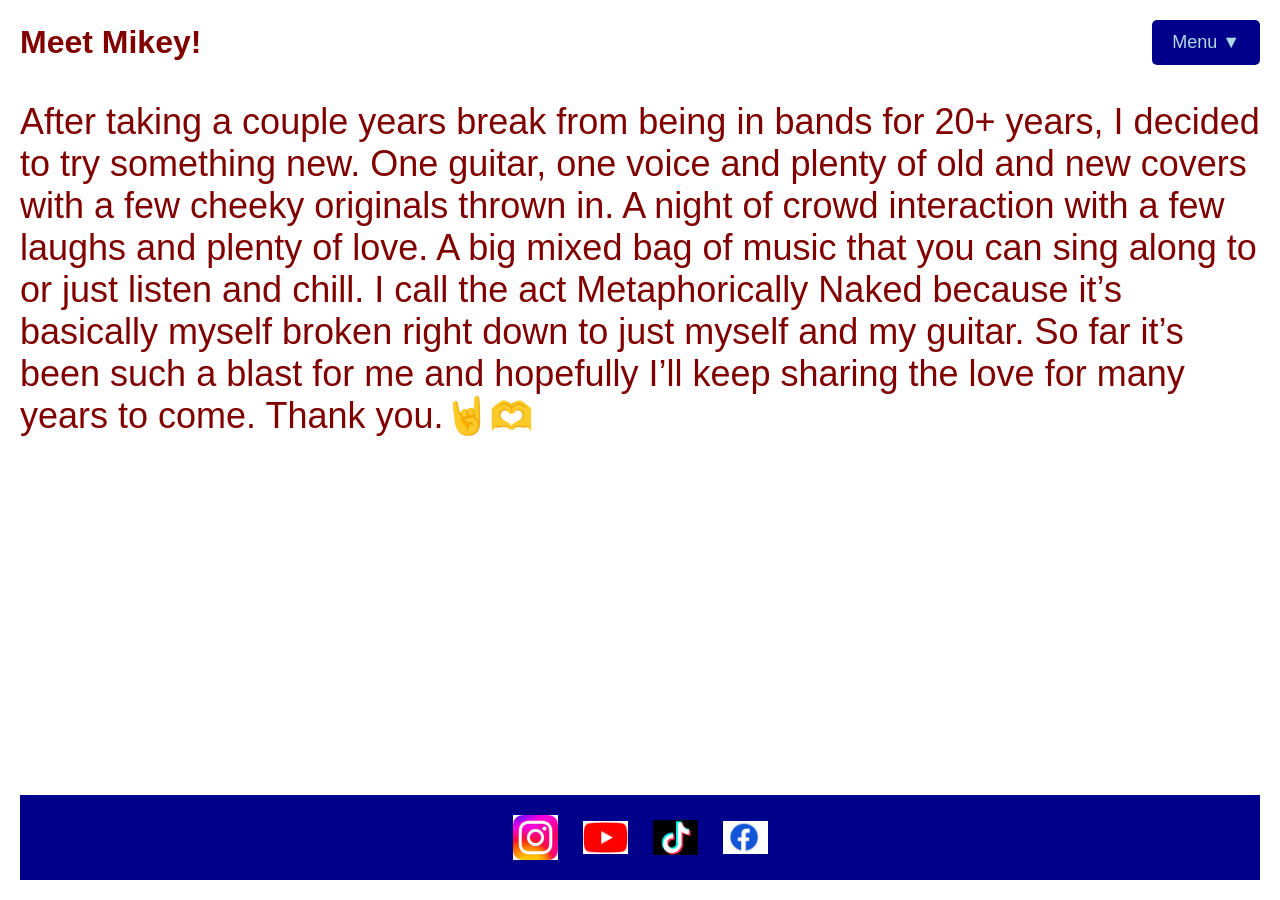
==== Meet Mikey.html @ 4d86a903 "Update Meet Mikey.html" ====
<!doctype html>
<html lang="en">



<head>
    <title>Meet Mikey!</title>
    <link rel="stylesheet" href="style.css">
</head>

<body>

<header>

    <h1>Meet Mikey!</h1>

    <nav>
        <div class="menu">
            <span>Menu ▼</span>

            <div class="dropdown">
                <a href="index.html">Home</a>
                <a href="Meet Mikey.html">Meet Mikey</a>
                <a href="upcoming gigs.html">Upcoming gigs and their locations</a>
                <a href="song-lyrics.html">Song Lyrics</a>
                <a href="Recommendations.html">Song recommendations</a>
            </div>

        </div>
    </nav>

</header>

<link rel="stylesheet" href="style.css">

<script>
const menu = document.querySelector(".menu");
const menuButton = document.querySelector(".menu > span");

menuButton.addEventListener("click", function(event) {
    event.stopPropagation();
    menu.classList.toggle("open");
});

document.addEventListener("click", function() {
    menu.classList.remove("open");
});

menu.addEventListener("click", function(event) {
    event.stopPropagation();
});
</script>


<p style="font-size: 36px;">
    After taking a couple years break from being in bands for 20+ years,
    I decided to try something new. One guitar, one voice and plenty of
    old and new covers with a few cheeky originals thrown in. A night of
    crowd interaction with a few laughs and plenty of love. A big mixed 
    bag of music that you can sing along to or just listen and chill. I call
    the act Metaphorically Naked because it’s basically myself broken right down
    to just myself and my guitar. So far it’s been such a blast for me and hopefully
    I’ll keep sharing the love for many years to come.
    Thank you.🤘🫶
</p>

    
    <footer class="social-footer">

    <a
        href="https://www.instagram.com/mikeyreset04"
        target="_blank"
        rel="noopener noreferrer"
        aria-label="Visit Mikey Reset on Instagram"
    >
        <img src="instagram.png" alt="Instagram">
    </a>

    <a
        href="https://www.youtube.com/@mikeyreset04"
        target="_blank"
        rel="noopener noreferrer"
        aria-label="Visit Mikey Reset on YouTube"
    >
        <img src="youtube.png" alt="YouTube">
    </a>

    <a
        href="https://www.tiktok.com/@mikeyreset04"
        target="_blank"
        rel="noopener noreferrer"
        aria-label="Visit Mikey Reset on TikTok"
    >
        <img src="tiktok.png" alt="TikTok">
    </a>

    <a
        href="https://www.facebook.com/groups/671759038532046"
        target="_blank"
        rel="noopener noreferrer"
        aria-label="Visit Mikey Reset on Facebook"
    >
        <img src="facebook.png" alt="Facebook">
    </a>

</footer>


</body>
</html>
---- style.css ----
/* ========================================
   GENERAL WEBSITE STYLING
======================================== */

* {
    box-sizing: border-box;
}

html {
    min-height: 100%;
}

body {
    min-height: 100vh;
    margin: 0;
    padding: 20px;

    display: flex;
    flex-direction: column;

    background-color: white;
    color: maroon;

    font-family: Arial, sans-serif;
}

main {
    flex: 1;
}

img {
    max-width: 100%;
}

a {
    color: darkblue;
}

h1,
h2,
h3 {
    margin-top: 0;
}

h1 {
    margin: 0;
}


/* ========================================
   HEADER AND NAVIGATION
======================================== */

header {
    display: flex;
    align-items: center;

    width: 100%;
}

nav {
    margin-left: auto;
}

.menu {
    position: relative;
    display: inline-block;
}

.menu > span {
    display: inline-block;

    padding: 12px 20px;

    background-color: darkblue;
    color: lightblue;

    border-radius: 5px;

    cursor: pointer;
    user-select: none;

    font-size: 18px;
}

.dropdown {
    display: none;

    position: absolute;
    top: 100%;
    right: 0;

    min-width: 220px;

    background-color: darkblue;

    border-radius: 5px;

    overflow: hidden;

    z-index: 1000;
}

.dropdown a {
    display: block;

    padding: 12px;

    color: lightblue;

    text-decoration: none;
}

.dropdown a:hover {
    background-color: navy;
}

.menu.open .dropdown {
    display: block;
}


/* ========================================
   HOME PAGE
======================================== */

.content {
    flex: 1;

    display: flex;
    align-items: center;
    justify-content: center;

    gap: 50px;

    width: 100%;

    padding: 40px 20px;
}

.welcome-text {
    width: 100%;
    max-width: 350px;

    font-size: 24px;
    line-height: 1.5;

    text-align: left;
}

.welcome-text h2 {
    margin-bottom: 15px;
}

.mikey-photo {
    display: block;

    width: 100%;
    max-width: 500px;
    height: auto;

    border-radius: 15px;
}


/* ========================================
   PHOTO GALLERY
======================================== */

.photo-table {
    width: 80%;

    margin: 30px auto;

    border-collapse: separate;
    border-spacing: 20px;
}

.photo-table td {
    width: 33%;

    text-align: center;
    vertical-align: middle;
}

.photo-table img {
    width: 250px;
    height: 250px;

    object-fit: cover;

    border-radius: 15px;
}


/* ========================================
   REVIEW AND RECOMMENDATION FORM
======================================== */

.review-box {
    width: 100%;
    max-width: 500px;

    margin: 50px auto;
    padding: 30px;

    background-color: white;

    border: 2px solid darkblue;
    border-radius: 15px;

    text-align: center;
}

.review-box label {
    display: block;

    margin-top: 15px;

    font-size: 20px;
}

.review-box input,
.review-box textarea {
    width: 90%;

    margin-top: 5px;
    padding: 10px;

    border: 1px solid darkblue;
    border-radius: 5px;

    font-family: Arial, sans-serif;
    font-size: 16px;
}

.review-box textarea {
    height: 150px;

    resize: vertical;
}

.stars img {
    width: 40px;
    height: 40px;

    margin: 5px;
}


/* ========================================
   BUTTONS
======================================== */

button {
    margin-top: 20px;
    padding: 12px 30px;

    background-color: darkblue;
    color: lightblue;

    border: none;
    border-radius: 10px;

    font-size: 18px;

    cursor: pointer;
}

button:hover {
    background-color: navy;
}

/* ========================================
   SONG PAGE
======================================== */

.song-section {
    width: 100%;
    max-width: 700px;

    margin: 40px 0 40px 50px;

    text-align: left;
}

.song-section h2 {
    margin-bottom: 15px;
}

audio {
    display: block;

    width: 100%;
    max-width: 500px;

    margin-top: 15px;
}


/* ========================================
   TRANSCRIPT BOX
======================================== */

.transcript {
    width: 500px;
    height: 300px;

    min-width: 250px;
    min-height: 200px;

    max-width: 1000px;
    max-height: 700px;

    margin-top: 30px;
    padding: 15px;

    background-color: #f5f5f5;

    border: 2px solid darkblue;
    border-radius: 10px;

    overflow: auto;
    resize: both;

    text-align: left;
}

.transcript p,
.transcript pre {
    margin: 0;

    font-family: Arial, sans-serif;
    line-height: 1.5;

    white-space: pre-wrap;
    overflow-wrap: break-word;
}


/* ========================================
   GIG INFORMATION
======================================== */

.gig-details {
    width: 90%;
    max-width: 1000px;

    margin: 40px auto 20px;
    padding: 20px;

    text-align: center;
}

.gig-details h2 {
    font-size: 30px;
}

.gig-details p {
    font-size: 20px;
    line-height: 1.5;
}


/* ========================================
   GOOGLE MAPS SECTION
======================================== */

.gig-map-section {
    width: 90%;
    max-width: 1000px;

    margin: 20px auto 40px;

    text-align: center;
}

.gig-map-section h2 {
    font-size: 28px;
}

.gig-map-section iframe {
    display: block;

    width: 100%;
    height: 500px;

    margin-top: 20px;

    border: 3px solid darkblue !important;
    border-radius: 12px;
}

.gig-map-section a {
    display: inline-block;

    margin-top: 15px;
    padding: 12px 20px;

    background-color: darkblue;
    color: lightblue;

    border-radius: 8px;

    text-decoration: none;
    font-size: 18px;
}

.gig-map-section a:hover {
    background-color: navy;
}


/* ========================================
   SOCIAL MEDIA FOOTER
======================================== */

.social-footer {
    width: 100%;

    margin-top: auto;
    padding: 20px;

    display: flex;
    justify-content: center;
    align-items: center;
    gap: 25px;

    background-color: darkblue;
}

.social-footer a {
    display: inline-flex;
    align-items: center;
    justify-content: center;
}

.social-footer img {
    display: block;

    width: 45px;
    height: 45px;

    object-fit: contain;

    transition: transform 0.2s ease;
}

.social-footer img:hover {
    transform: scale(1.15);
}


/* ========================================
   MOBILE AND TABLET LAYOUT
======================================== */

@media screen and (max-width: 800px) {

    body {
        padding: 12px;
    }

    header {
        align-items: flex-start;
        gap: 10px;
    }

    h1 {
        font-size: 26px;
    }

    .menu > span {
        padding: 10px 14px;

        font-size: 16px;
    }

    .dropdown {
        min-width: 180px;
    }

    .content {
        flex-direction: column;

        gap: 30px;

        padding: 40px 10px;

        text-align: center;
    }

    .welcome-text {
        max-width: 600px;

        font-size: 20px;

        text-align: center;
    }

    .mikey-photo {
        max-width: 100%;
    }

    .photo-table {
        width: 100%;

        border-spacing: 10px;
    }

    .photo-table td {
        display: block;

        width: 100%;

        padding-bottom: 15px;
    }

    .photo-table img {
        width: 100%;
        height: auto;

        max-width: 250px;
    }

    .review-box {
        width: 100%;

        margin: 30px auto;
        padding: 20px;
    }

    .review-box input,
    .review-box textarea {
        width: 100%;
    }

    .song-section {
        width: 100%;
        max-width: none;

        margin: 30px 0;
    }

    audio {
        width: 100%;
        max-width: 100%;
    }

    .transcript {
        width: 100%;
        height: 300px;

        min-width: 0;
        max-width: 100%;

        margin-top: 30px;

        resize: vertical;
    }

    .gig-details,
    .gig-map-section {
        width: 100%;
    }

    .gig-details {
        margin-top: 30px;
        padding: 10px;
    }

    .gig-details h2,
    .gig-map-section h2 {
        font-size: 24px;
    }

    .gig-details p {
        font-size: 18px;
    }

    .gig-map-section iframe {
        height: 350px;

        border-width: 2px !important;
    }

    .gig-map-section a {
        padding: 10px 16px;

        font-size: 16px;
    }

    .social-footer {
        gap: 15px;

        padding: 15px;
    }

    .social-footer img {
        width: 36px;
        height: 36px;
    }
}


/* ========================================
   SMALL PHONE LAYOUT
======================================== */

@media screen and (max-width: 450px) {

    header {
        flex-wrap: wrap;
    }

    nav {
        width: 100%;

        margin-top: 10px;
        margin-left: 0;

        text-align: right;
    }

    .dropdown {
        width: 100%;
        min-width: 0;
    }

    .welcome-text {
        font-size: 18px;
    }

    .gig-map-section iframe {
        height: 300px;
    }

    .social-footer {
        flex-wrap: wrap;
    }
}
---- style.css ----
/* ========================================
   GENERAL WEBSITE STYLING
======================================== */

* {
    box-sizing: border-box;
}

html {
    min-height: 100%;
}

body {
    min-height: 100vh;
    margin: 0;
    padding: 20px;

    display: flex;
    flex-direction: column;

    background-color: white;
    color: maroon;

    font-family: Arial, sans-serif;
}

main {
    flex: 1;
}

img {
    max-width: 100%;
}

a {
    color: darkblue;
}

h1,
h2,
h3 {
    margin-top: 0;
}

h1 {
    margin: 0;
}


/* ========================================
   HEADER AND NAVIGATION
======================================== */

header {
    display: flex;
    align-items: center;

    width: 100%;
}

nav {
    margin-left: auto;
}

.menu {
    position: relative;
    display: inline-block;
}

.menu > span {
    display: inline-block;

    padding: 12px 20px;

    background-color: darkblue;
    color: lightblue;

    border-radius: 5px;

    cursor: pointer;
    user-select: none;

    font-size: 18px;
}

.dropdown {
    display: none;

    position: absolute;
    top: 100%;
    right: 0;

    min-width: 220px;

    background-color: darkblue;

    border-radius: 5px;

    overflow: hidden;

    z-index: 1000;
}

.dropdown a {
    display: block;

    padding: 12px;

    color: lightblue;

    text-decoration: none;
}

.dropdown a:hover {
    background-color: navy;
}

.menu.open .dropdown {
    display: block;
}


/* ========================================
   HOME PAGE
======================================== */

.content {
    flex: 1;

    display: flex;
    align-items: center;
    justify-content: center;

    gap: 50px;

    width: 100%;

    padding: 40px 20px;
}

.welcome-text {
    width: 100%;
    max-width: 350px;

    font-size: 24px;
    line-height: 1.5;

    text-align: left;
}

.welcome-text h2 {
    margin-bottom: 15px;
}

.mikey-photo {
    display: block;

    width: 100%;
    max-width: 500px;
    height: auto;

    border-radius: 15px;
}


/* ========================================
   PHOTO GALLERY
======================================== */

.photo-table {
    width: 80%;

    margin: 30px auto;

    border-collapse: separate;
    border-spacing: 20px;
}

.photo-table td {
    width: 33%;

    text-align: center;
    vertical-align: middle;
}

.photo-table img {
    width: 250px;
    height: 250px;

    object-fit: cover;

    border-radius: 15px;
}


/* ========================================
   REVIEW AND RECOMMENDATION FORM
======================================== */

.review-box {
    width: 100%;
    max-width: 500px;

    margin: 50px auto;
    padding: 30px;

    background-color: white;

    border: 2px solid darkblue;
    border-radius: 15px;

    text-align: center;
}

.review-box label {
    display: block;

    margin-top: 15px;

    font-size: 20px;
}

.review-box input,
.review-box textarea {
    width: 90%;

    margin-top: 5px;
    padding: 10px;

    border: 1px solid darkblue;
    border-radius: 5px;

    font-family: Arial, sans-serif;
    font-size: 16px;
}

.review-box textarea {
    height: 150px;

    resize: vertical;
}

.stars img {
    width: 40px;
    height: 40px;

    margin: 5px;
}


/* ========================================
   BUTTONS
======================================== */

button {
    margin-top: 20px;
    padding: 12px 30px;

    background-color: darkblue;
    color: lightblue;

    border: none;
    border-radius: 10px;

    font-size: 18px;

    cursor: pointer;
}

button:hover {
    background-color: navy;
}

/* ========================================
   SONG PAGE
======================================== */

.song-section {
    width: 100%;
    max-width: 700px;

    margin: 40px 0 40px 50px;

    text-align: left;
}

.song-section h2 {
    margin-bottom: 15px;
}

audio {
    display: block;

    width: 100%;
    max-width: 500px;

    margin-top: 15px;
}


/* ========================================
   TRANSCRIPT BOX
======================================== */

.transcript {
    width: 500px;
    height: 300px;

    min-width: 250px;
    min-height: 200px;

    max-width: 1000px;
    max-height: 700px;

    margin-top: 30px;
    padding: 15px;

    background-color: #f5f5f5;

    border: 2px solid darkblue;
    border-radius: 10px;

    overflow: auto;
    resize: both;

    text-align: left;
}

.transcript p,
.transcript pre {
    margin: 0;

    font-family: Arial, sans-serif;
    line-height: 1.5;

    white-space: pre-wrap;
    overflow-wrap: break-word;
}


/* ========================================
   GIG INFORMATION
======================================== */

.gig-details {
    width: 90%;
    max-width: 1000px;

    margin: 40px auto 20px;
    padding: 20px;

    text-align: center;
}

.gig-details h2 {
    font-size: 30px;
}

.gig-details p {
    font-size: 20px;
    line-height: 1.5;
}


/* ========================================
   GOOGLE MAPS SECTION
======================================== */

.gig-map-section {
    width: 90%;
    max-width: 1000px;

    margin: 20px auto 40px;

    text-align: center;
}

.gig-map-section h2 {
    font-size: 28px;
}

.gig-map-section iframe {
    display: block;

    width: 100%;
    height: 500px;

    margin-top: 20px;

    border: 3px solid darkblue !important;
    border-radius: 12px;
}

.gig-map-section a {
    display: inline-block;

    margin-top: 15px;
    padding: 12px 20px;

    background-color: darkblue;
    color: lightblue;

    border-radius: 8px;

    text-decoration: none;
    font-size: 18px;
}

.gig-map-section a:hover {
    background-color: navy;
}


/* ========================================
   SOCIAL MEDIA FOOTER
======================================== */

.social-footer {
    width: 100%;

    margin-top: auto;
    padding: 20px;

    display: flex;
    justify-content: center;
    align-items: center;
    gap: 25px;

    background-color: darkblue;
}

.social-footer a {
    display: inline-flex;
    align-items: center;
    justify-content: center;
}

.social-footer img {
    display: block;

    width: 45px;
    height: 45px;

    object-fit: contain;

    transition: transform 0.2s ease;
}

.social-footer img:hover {
    transform: scale(1.15);
}


/* ========================================
   MOBILE AND TABLET LAYOUT
======================================== */

@media screen and (max-width: 800px) {

    body {
        padding: 12px;
    }

    header {
        align-items: flex-start;
        gap: 10px;
    }

    h1 {
        font-size: 26px;
    }

    .menu > span {
        padding: 10px 14px;

        font-size: 16px;
    }

    .dropdown {
        min-width: 180px;
    }

    .content {
        flex-direction: column;

        gap: 30px;

        padding: 40px 10px;

        text-align: center;
    }

    .welcome-text {
        max-width: 600px;

        font-size: 20px;

        text-align: center;
    }

    .mikey-photo {
        max-width: 100%;
    }

    .photo-table {
        width: 100%;

        border-spacing: 10px;
    }

    .photo-table td {
        display: block;

        width: 100%;

        padding-bottom: 15px;
    }

    .photo-table img {
        width: 100%;
        height: auto;

        max-width: 250px;
    }

    .review-box {
        width: 100%;

        margin: 30px auto;
        padding: 20px;
    }

    .review-box input,
    .review-box textarea {
        width: 100%;
    }

    .song-section {
        width: 100%;
        max-width: none;

        margin: 30px 0;
    }

    audio {
        width: 100%;
        max-width: 100%;
    }

    .transcript {
        width: 100%;
        height: 300px;

        min-width: 0;
        max-width: 100%;

        margin-top: 30px;

        resize: vertical;
    }

    .gig-details,
    .gig-map-section {
        width: 100%;
    }

    .gig-details {
        margin-top: 30px;
        padding: 10px;
    }

    .gig-details h2,
    .gig-map-section h2 {
        font-size: 24px;
    }

    .gig-details p {
        font-size: 18px;
    }

    .gig-map-section iframe {
        height: 350px;

        border-width: 2px !important;
    }

    .gig-map-section a {
        padding: 10px 16px;

        font-size: 16px;
    }

    .social-footer {
        gap: 15px;

        padding: 15px;
    }

    .social-footer img {
        width: 36px;
        height: 36px;
    }
}


/* ========================================
   SMALL PHONE LAYOUT
======================================== */

@media screen and (max-width: 450px) {

    header {
        flex-wrap: wrap;
    }

    nav {
        width: 100%;

        margin-top: 10px;
        margin-left: 0;

        text-align: right;
    }

    .dropdown {
        width: 100%;
        min-width: 0;
    }

    .welcome-text {
        font-size: 18px;
    }

    .gig-map-section iframe {
        height: 300px;
    }

    .social-footer {
        flex-wrap: wrap;
    }
}
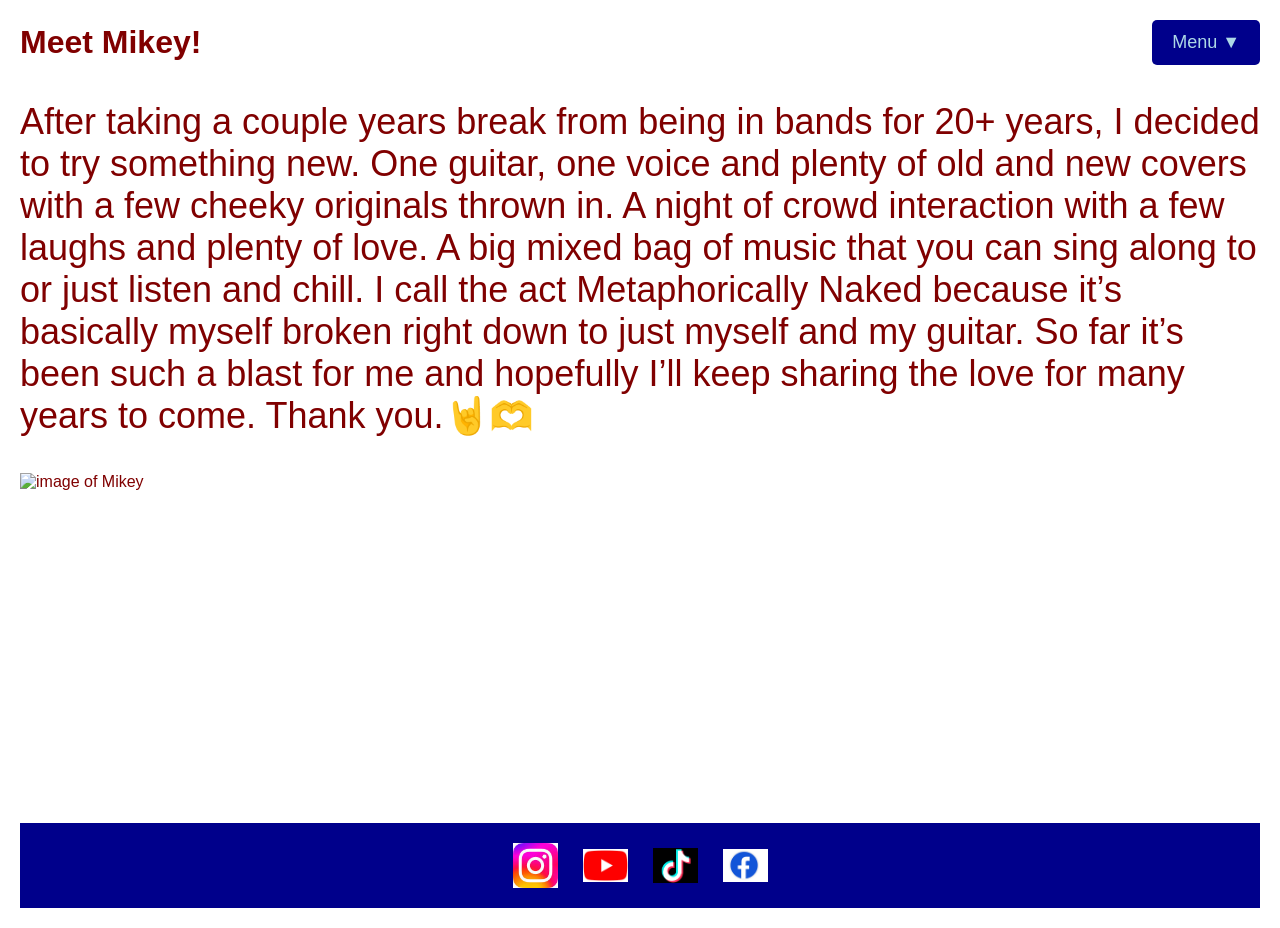
==== commit b66cdac5: "Update Meet Mikey.html" ====
--- a/Meet Mikey.html
+++ b/Meet Mikey.html
@@ -64,7 +64,7 @@
     Thank you.🤘🫶
 </p>
 
-    
+<img src="images/mikey 1.png" alt="image of Mikey" width="300" height="350">
     <footer class="social-footer">
 
     <a
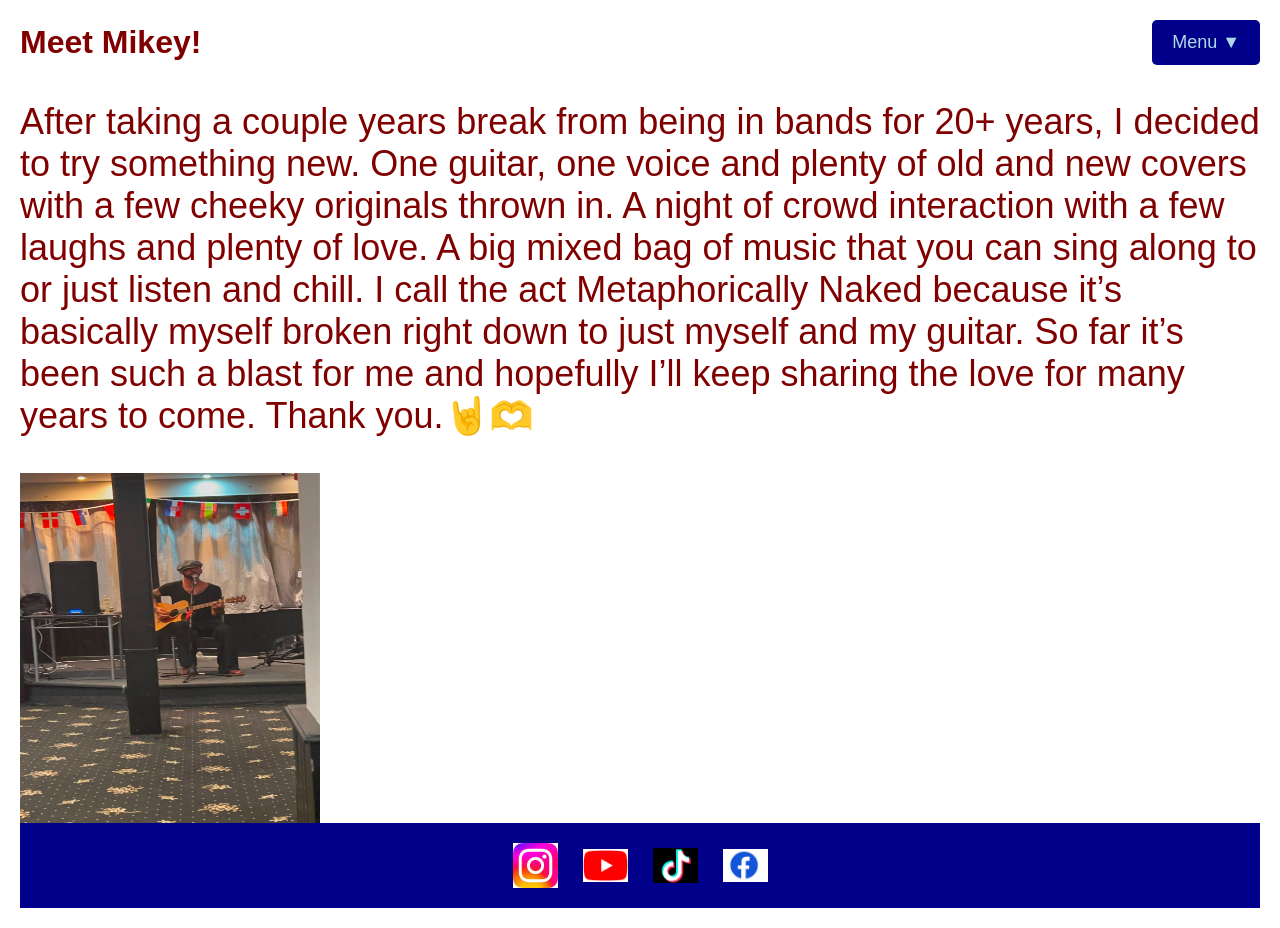
==== commit 1ebd0c5f: "Update Meet Mikey.html" ====
--- a/Meet Mikey.html
+++ b/Meet Mikey.html
@@ -64,7 +64,7 @@
     Thank you.🤘🫶
 </p>
 
-<img src="images/mikey 1.png" alt="image of Mikey" width="300" height="350">
+<img src="mikey 1.png" alt="image of Mikey" width="300" height="350">
     <footer class="social-footer">
 
     <a
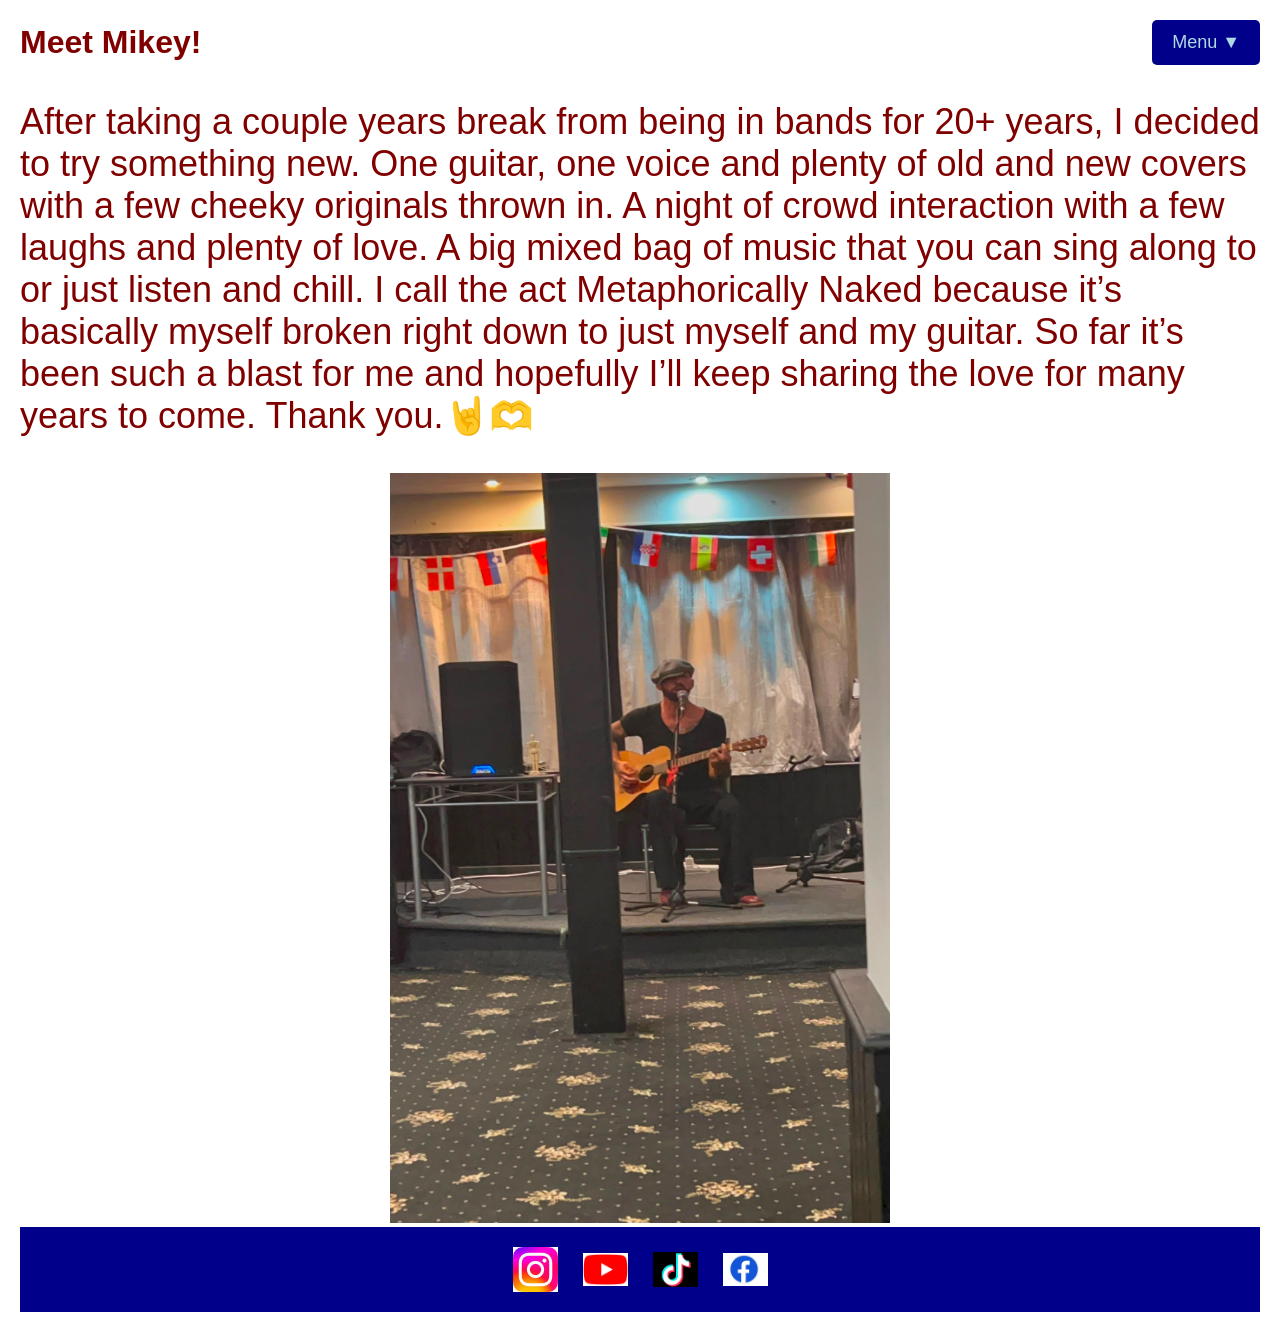
==== commit a23395aa: "Update Meet Mikey.html" ====
--- a/Meet Mikey.html
+++ b/Meet Mikey.html
@@ -64,7 +64,12 @@
     Thank you.🤘🫶
 </p>
 
-<img src="mikey 1.png" alt="image of Mikey" width="300" height="350">
+<div style="text-align: center;">
+    <img src="mikey 1.png" alt="Image of Mikey" width="500" height="750">
+</div>
+
+
+
     <footer class="social-footer">
 
     <a
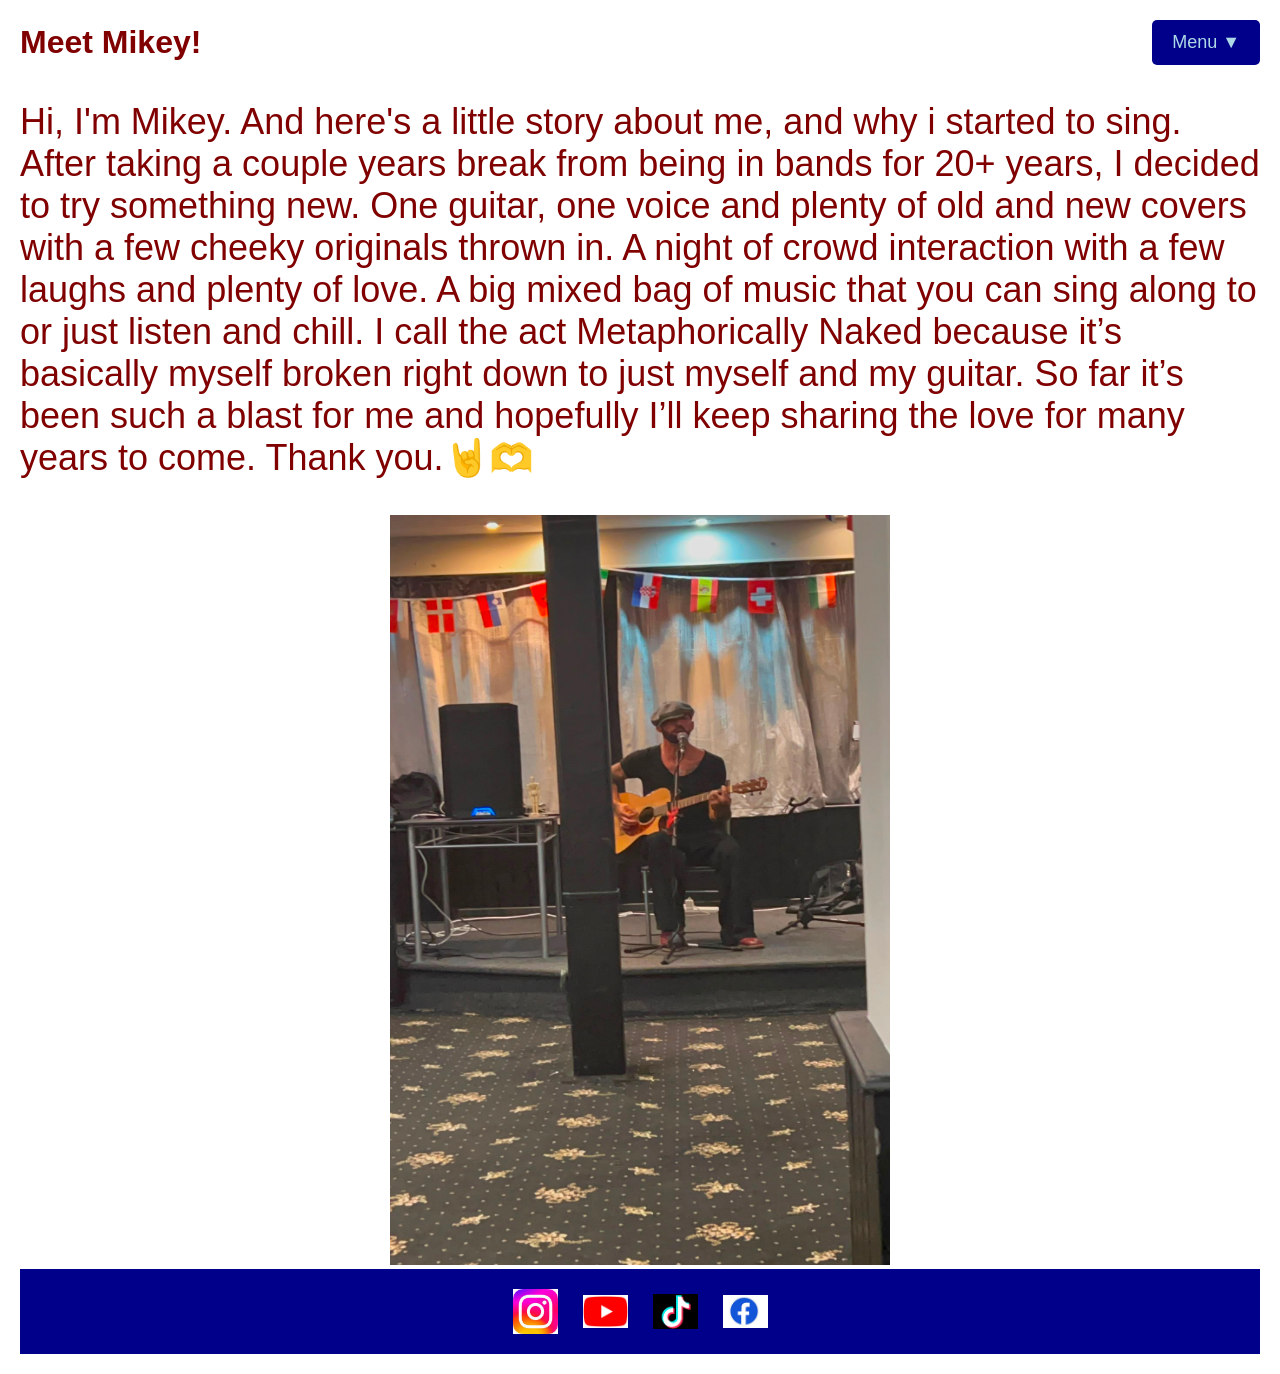
==== commit a68c3b3f: "Update Meet Mikey.html" ====
--- a/Meet Mikey.html
+++ b/Meet Mikey.html
@@ -53,7 +53,8 @@
 
 
 <p style="font-size: 36px;">
-    After taking a couple years break from being in bands for 20+ years,
+    Hi, I'm Mikey. And here's a little story about me, and why i started
+    to sing. After taking a couple years break from being in bands for 20+ years,
     I decided to try something new. One guitar, one voice and plenty of
     old and new covers with a few cheeky originals thrown in. A night of
     crowd interaction with a few laughs and plenty of love. A big mixed 
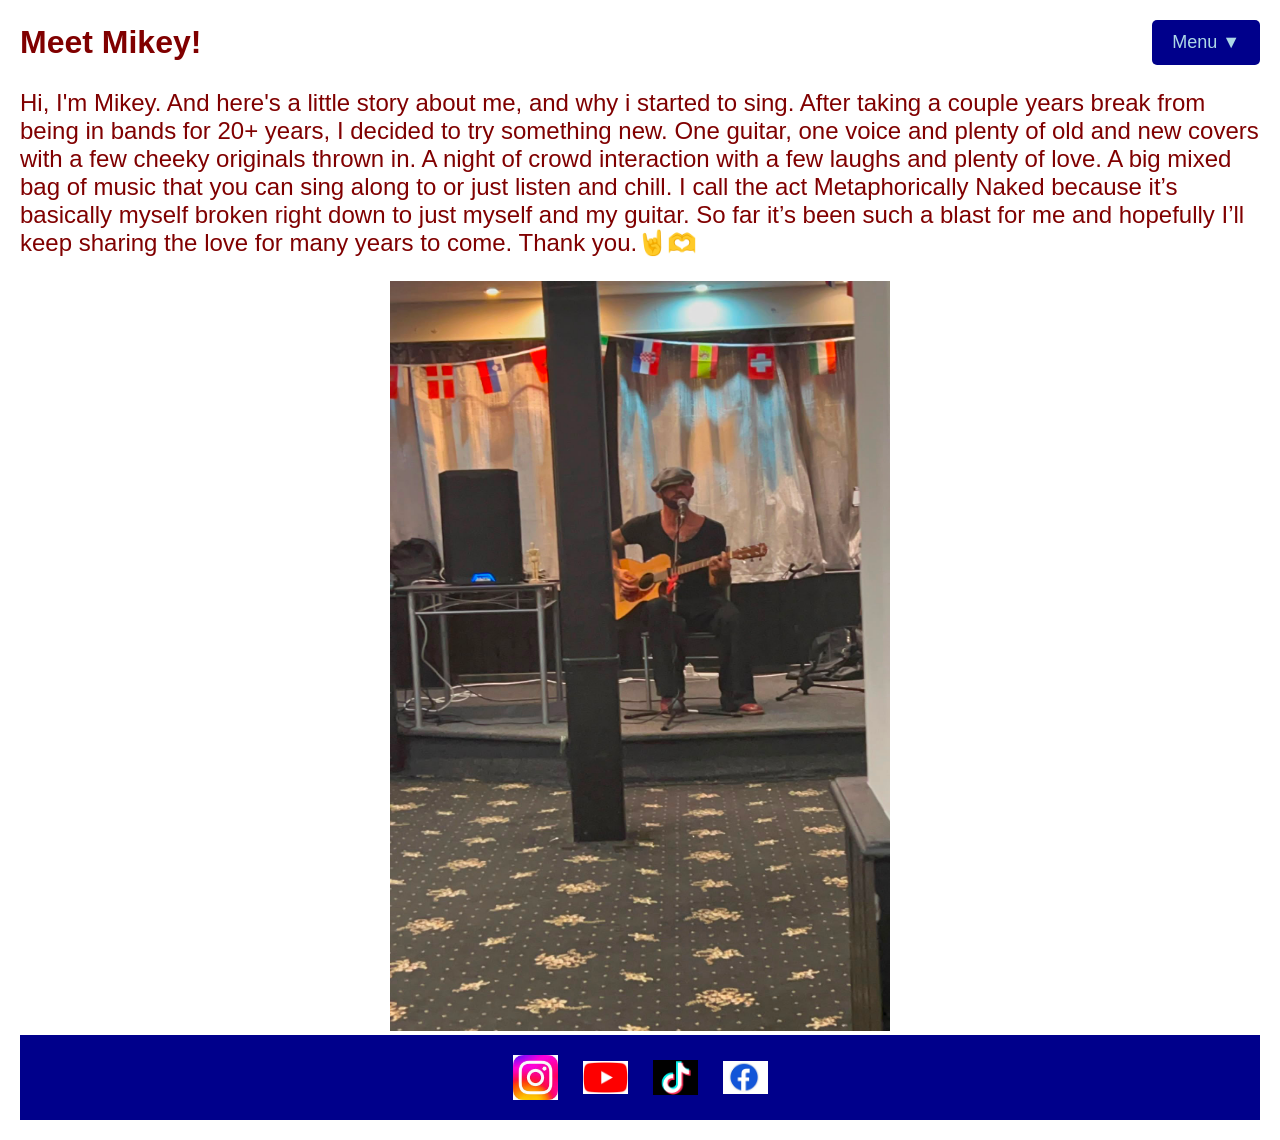
==== commit b1679933: "Update Meet Mikey.html" ====
--- a/Meet Mikey.html
+++ b/Meet Mikey.html
@@ -52,7 +52,7 @@
 </script>
 
 
-<p style="font-size: 36px;">
+<p style="font-size: 24px;">
     Hi, I'm Mikey. And here's a little story about me, and why i started
     to sing. After taking a couple years break from being in bands for 20+ years,
     I decided to try something new. One guitar, one voice and plenty of
